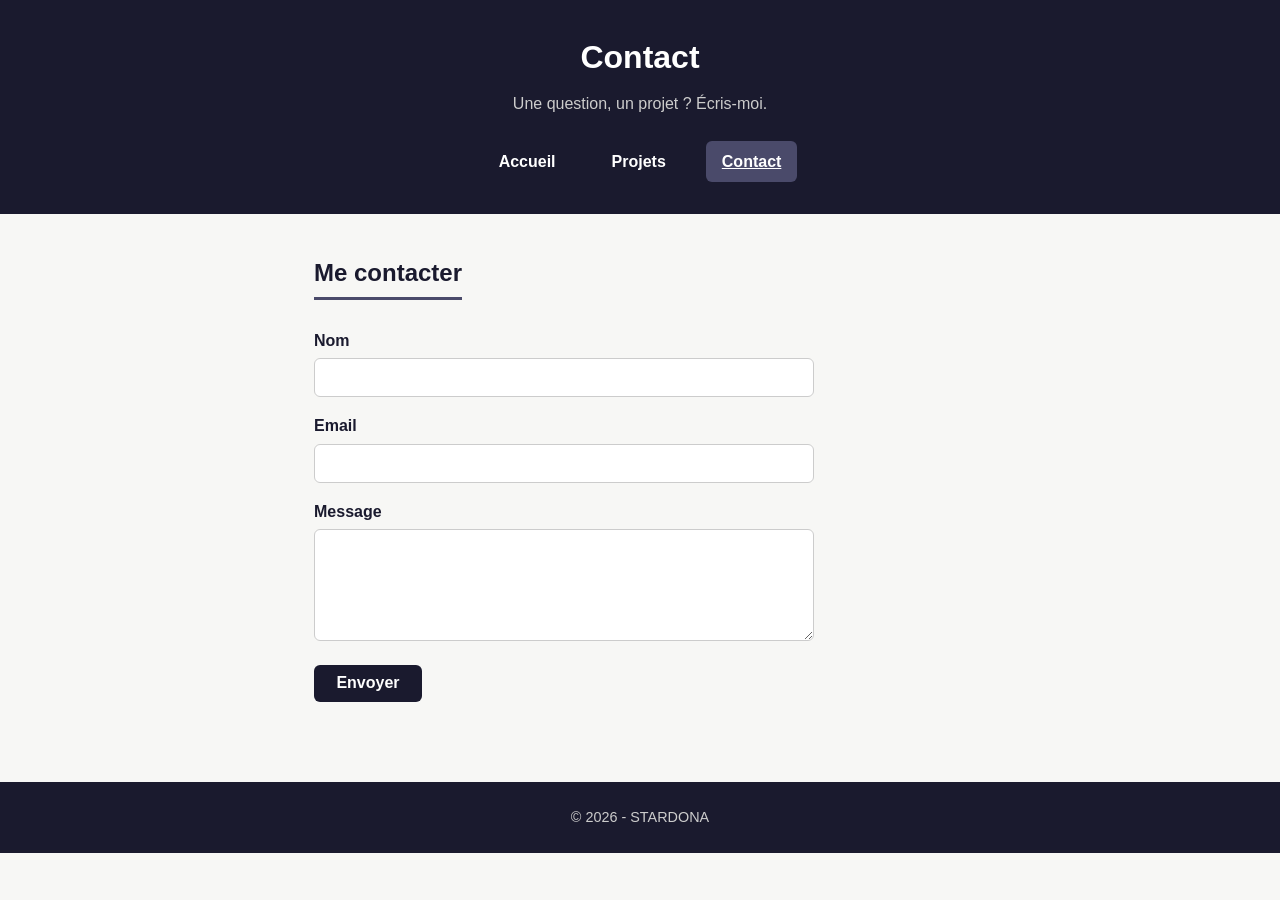
==== contact.html @ bbbc32f0 "Add files via upload" ====
<!DOCTYPE html>
<html lang="fr">
<head>
    <meta charset="UTF-8">
    <meta name="viewport" content="width=device-width, initial-scale=1.0">
    <title>STARDONA - Contact</title>
    <link rel="stylesheet" href="style.css">
</head>
<body>

    <header>
        <h1>Contact</h1>
        <p>Une question, un projet ? Écris-moi.</p>
        <nav>
            <a href="index.html">Accueil</a>
            <a href="projets.html">Projets</a>
            <a href="contact.html">Contact</a>
        </nav>
    </header>

    <main>
       <section>
    <h2>Me contacter</h2>
    <form action="https://formspree.io/f/mdaqjjba" method="POST" class="contact-form">
        <label for="nom">Nom</label>
        <input type="text" id="nom" name="nom" required>

        <label for="email">Email</label>
        <input type="email" id="email" name="email" required>

        <label for="message">Message</label>
        <textarea id="message" name="message" rows="5" required></textarea>

        <button type="submit" class="btn-projet">Envoyer</button>
    </form>
       </section>    
            
    </main>

    <footer>
        <p>&copy; 2026 - STARDONA</p>
    </footer>
<script src="script.js"></script>
</body>
</html>
---- style.css ----
/* Réinitialisation de base */
* {
    margin: 0;
    padding: 0;
    box-sizing: border-box;
}

body {
    font-family: 'Segoe UI', Arial, sans-serif;
    line-height: 1.6;
    color: #2b2b2b;
    background-color: #f7f7f5;
}

/* En-tête */
header {
    background-color: #1a1a2e;
    color: white;
    padding: 2rem 1.5rem;
    text-align: center;
}

header p {
    color: #cccccc;
    margin-top: 0.5rem;
}

/* Navigation */
nav {
    margin-top: 1.5rem;
    display: flex;
    justify-content: center;
    gap: 1.5rem;
}

nav a {
    color: white;
    text-decoration: none;
    font-weight: 600;
    padding: 0.5rem 1rem;
    border-radius: 6px;
    transition: background-color 0.2s;
}

nav a:hover {
    background-color: #4a4a6a;
}

/* Contenu principal */
main {
    max-width: 700px;
    margin: 0 auto;
    padding: 2.5rem 1.5rem;
}

section {
    margin-bottom: 2.5rem;
}

section h2 {
    color: #1a1a2e;
    margin-bottom: 0.75rem;
    border-bottom: 3px solid #4a4a6a;
    display: inline-block;
    padding-bottom: 0.25rem;
}

ul {
    margin-left: 1.5rem;
    margin-top: 0.5rem;
}

/* Pied de page */
footer {
    text-align: center;
    padding: 1.5rem;
    background-color: #1a1a2e;
    color: #cccccc;
    font-size: 0.9rem;
}
.logos {
    display: flex;
    justify-content: center;
    gap: 1.5rem;
    margin-bottom: 1.5rem;
}

.logos img {
    height: 80px;
    width: auto;
    border-radius: 8px;
}
/* Bouton voir projet */
.btn-projet {
    display: inline-block;
    margin-top: 0.75rem;
    padding: 0.6rem 1.4rem;
    background-color: #1a1a2e;
    color: white;
    text-decoration: none;
    font-weight: 600;
    border-radius: 6px;
    transition: background-color 0.2s;
}

.btn-projet:hover {
    background-color: #4a4a6a;
}
.btn-projet {
    display: inline-block;
    margin-top: 0.75rem;
    padding: 0.6rem 1.4rem;
    background-color: #1a1a2e;
    color: white;
    text-decoration: none;
    font-weight: 600;
    border-radius: 6px;
    transition: background-color 0.2s;
}

.btn-projet:hover {
    background-color: #4a4a6a;
}
/* Lien actif dans le menu */
nav a.active {
    background-color: #4a4a6a;
    text-decoration: underline;
}
/* Responsive - tablette et mobile */
@media (max-width: 600px) {
  header {
    padding: 1.5rem 1rem;
  }

  nav {
    flex-wrap: wrap;
    gap: 0.75rem;
  }

  .logos {
    flex-wrap: wrap;
    gap: 1rem;
  }

  .logos img {
    height: 60px;
  }

  main {
    padding: 1.5rem 1rem;
  }

  section h2 {
    font-size: 1.3rem;
  }
}

@media (max-width: 380px) {
  .logos img {
    height: 50px;
  }

  nav a {
    padding: 0.5rem 0.75rem;
    font-size: 0.9rem;
  }
}
.contact-form {
  display: flex;
  flex-direction: column;
  max-width: 500px;
}

.contact-form label {
  margin-top: 1rem;
  margin-bottom: 0.3rem;
  font-weight: 600;
  color: #1a1a2e;
}

.contact-form input,
.contact-form textarea {
  padding: 0.6rem;
  border: 1px solid #ccc;
  border-radius: 6px;
  font-family: inherit;
  font-size: 1rem;
}

.contact-form button {
  margin-top: 1.5rem;
  align-self: flex-start;
  cursor: pointer;
  border: none;
  font-size: 1rem;
}
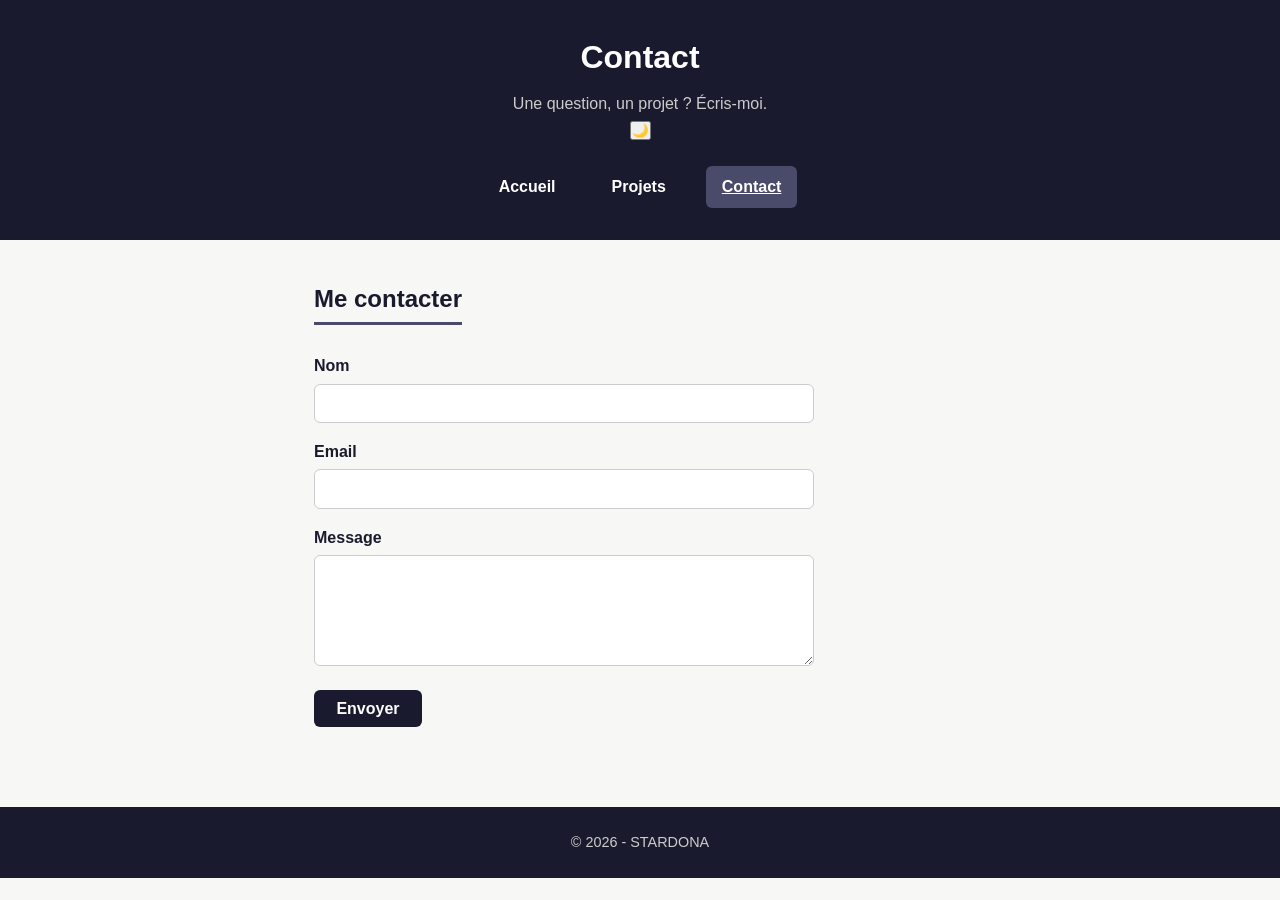
==== commit 85a552de: "Add theme toggle button to contact page" ====
--- a/contact.html
+++ b/contact.html
@@ -10,7 +10,7 @@
 
     <header>
         <h1>Contact</h1>
-        <p>Une question, un projet ? Écris-moi.</p>
+        <p>Une question, un projet ? Écris-moi.</p><button class="theme-toggle" id="themeToggle">🌙</button>
         <nav>
             <a href="index.html">Accueil</a>
             <a href="projets.html">Projets</a>
